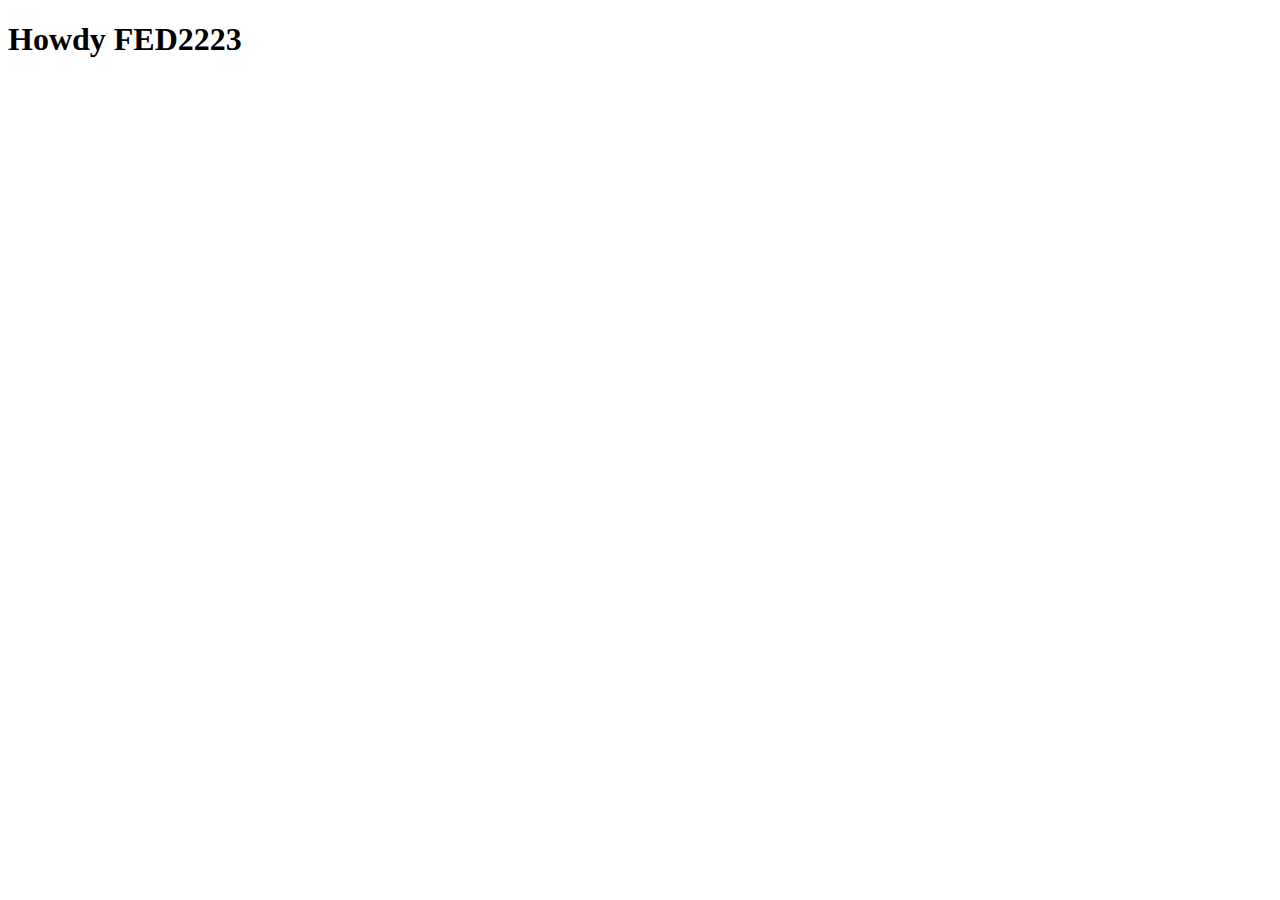
==== index.html @ 8b8162a5 "Add files via upload" ====
<!doctype html>
<html lang="nl">
	
<head>
	<meta charset="UTF-8">
	<meta name="author" content="jouw naam">
	<meta name="viewport" content="width=device-width, initial-scale=1">
	
	<title>Howdy FED2223</title>
	
	<link href="styles/style.css" rel="stylesheet">
	<link rel="icon" type="image/svg+xml" href="images/favicon.svg">
</head>

<body>
	<h1>Howdy FED2223</h1>

	<script defer src="scripts/script.js"></script>
</body>
	
</html>
---- styles/style.css ----
/**************/
/* CSS REMEDY */
/**************/
*, *::after, *::before {
  box-sizing:border-box;  
}

button, summary {
	cursor: pointer;
}





/*********************/
/* CUSTOM PROPERTIES */
/*********************/
:root {
	/* startje */
	--color-text:#111;
	--color-background:#eee;
}





/****************/
/* JOUW STYLING */
/****************/

/* jouw code */
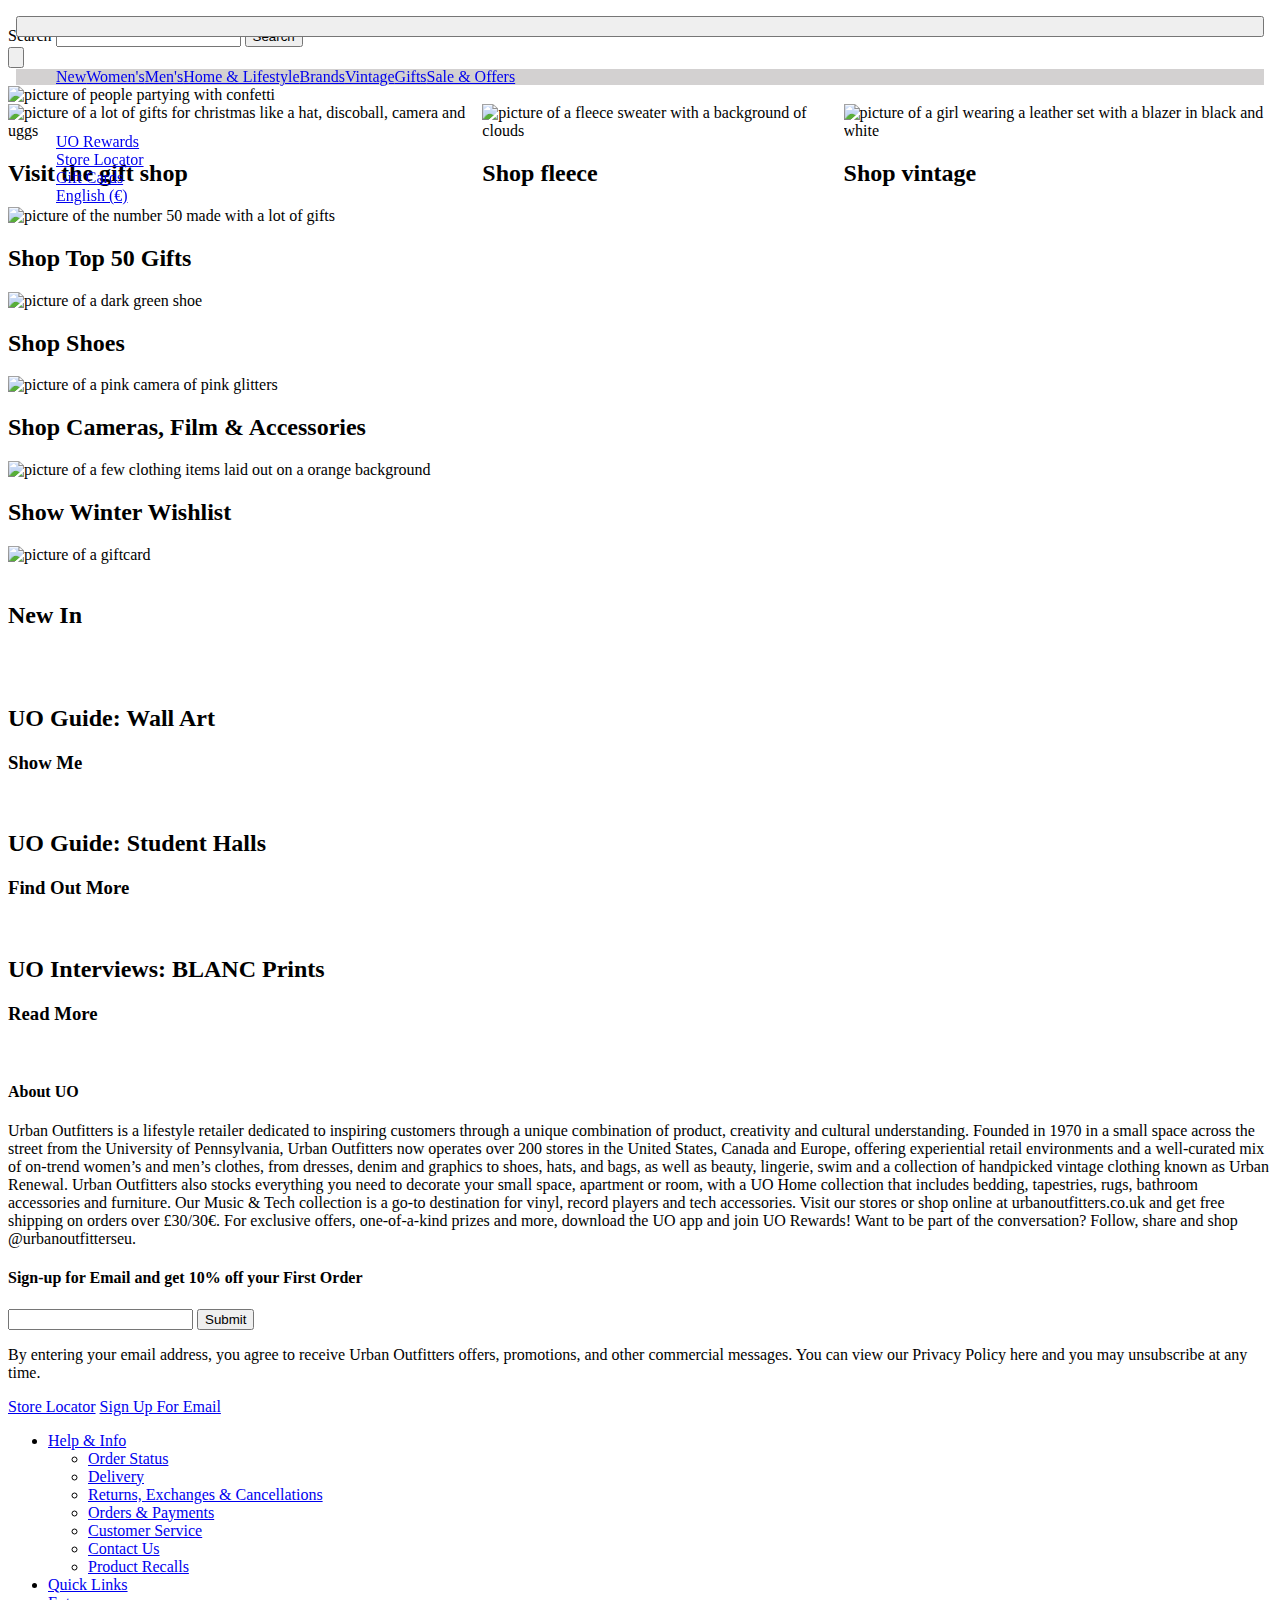
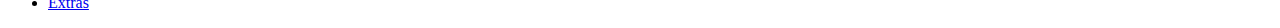
==== commit 62948323: "Add files via upload" ====
--- a/index.html
+++ b/index.html
@@ -1,21 +1,207 @@
 <!doctype html>
 <html lang="nl">
-	
+
 <head>
 	<meta charset="UTF-8">
 	<meta name="author" content="jouw naam">
 	<meta name="viewport" content="width=device-width, initial-scale=1">
-	
-	<title>Howdy FED2223</title>
-	
+
+	<title>Urban Outfitters</title>
+
 	<link href="styles/style.css" rel="stylesheet">
 	<link rel="icon" type="image/svg+xml" href="images/favicon.svg">
 </head>
 
 <body>
-	<h1>Howdy FED2223</h1>
+
+	<header>
+		<img src="images/logo_christmas_500px.gif" alt="">
+
+
+		<form>
+			<label for="search">
+				Search
+			</label>
+			<input type="search" id="search">
+			<button type="submit"> Search</button>
+		</form>
+
+
+
+
+		<button aria-label="open menu"> <img src="images/menu button.svg" alt=""></button>
+
+		<nav>
+			<button aria-label="toggle menu"><img src="images/exit button.svg" alt=""></button>
+			<ul>
+				<li><a href="New">New</a></li>
+				<li><a href="Women's">Women's</a></li>
+				<li><a href="Men's">Men's</a></li>
+				<li><a href="Home & Lifestyle">Home & Lifestyle</a></li>
+				<li><a href="Brands">Brands</a></li>
+				<li><a href="Vintage">Vintage</a></li>
+				<li><a href="Gifts">Gifts</a></li>
+				<li><a href="Sale & Offers">Sale & Offers</a></li>
+
+			</ul>
+			<ul>
+				<li><a href="UO Rewards">UO Rewards</a></li>
+				<li><a href="Store Locator">Store Locator</a></li>
+				<li><a href="Gift Cards">Gift Cards</a></li>
+				<li><a href="English (€)">English (€) </a></li>
+			</ul>
+		</nav>
+
+		<a href="#"><img src="images/shopping basket.svg" alt=""> </a>
+	</header>
+
+	<section>
+		<img src="images/black_friday_preview_today_only_HP_banner_mob_UK.webp" alt="">
+
+	</section>
+
+	<section>
+		<img src="images/221114_homepage_uk13-m.webp" alt="picture of people partying with confetti">
+	</section>
+
+	<section>
+		<ul>
+			<li>
+				<img src="images/221114_homepage_uk15-m.webp"
+					alt="picture of a lot of gifts for christmas like a hat, discoball, camera and uggs">
+				<h2>Visit the gift shop</h2>
+			</li>
+			<li>
+				<img src="images/221114_homepage_uk17-m.webp"
+					alt="picture of a fleece sweater with a background of clouds ">
+				<h2>Shop fleece</h2>
+			</li>
+			<li>
+				<img src="images/221114_homepage_uk19-m (1).webp"
+					alt="picture of a girl wearing a leather set with a blazer in black and white">
+				<h2>Shop vintage</h2>
+			</li>
+		</ul>
+	</section>
+
+
+	<section>
+		<img src="images/221114_homepage_uk21-m.webp" alt="picture of the number 50 made with a lot of gifts">
+		<h2>Shop Top 50 Gifts</h2>
+		<img src="images/221114_homepage_uk27-m.webp" alt="picture of a dark green shoe">
+		<h2>Shop Shoes</h2>
+
+
+		<img src="images/221114_homepage_uk25-m.webp" alt="picture of a pink camera of pink glitters">
+		<h2>Shop Cameras, Film & Accessories</h2>
+		<img src="images/221114_homepage_uk23-m.webp"
+			alt="picture of a few clothing items laid out on a orange background">
+		<h2>Show Winter Wishlist</h2>
+
+	</section>
+
+	<section>
+		<img src="images/giftcard1.webp" alt="picture of a giftcard">
+		<img src="images/giftcard2.webp" alt="">
+		<img src="images/giftcard3.webp" alt="">
+		<img src="images/giftcard4.webp" alt="">
+		<img src="images/giftcard5.webp" alt="">
+		<img src="images/giftcard6.webp" alt="">
+		<img src="images/giftcard7.webp" alt="">
+		<img src="images/giftcard8.webp" alt="">
+		<img src="images/giftcard9.webp" alt="">
+		<img src="images/giftcard10.webp" alt="">
+	</section>
+
+	<img src="images/bf_2022_teaser_sign_ups_mobile_banner_uk.webp" alt="">
+
+	<section>
+		<h2>New In</h2>
+		<ul>
+			<li></li>
+			<li><img src="images/carousel1.webp" alt=""></li>
+			<li><img src="images/carousel2.webp" alt=""></li>
+			<li><img src="images/carousel3.webp" alt=""></li>
+			<li><img src="images/carousel4.jpeg" alt=""></li>
+			<li><img src="images/carousel5.webp" alt=""></li>
+			<li><img src="images/carousel6.webp" alt=""></li>
+			<li><img src="images/carousel7.webp" alt=""></li>
+			<li><img src="images/carousel8.webp" alt=""></li>
+			<li><img src="images/carousel9.webp" alt=""></li>
+			<li><img src="images/giftcard10.webp" alt=""></li>
+			<li><img src="images/carousel11.webp" alt=""></li>
+			<li><img src="images/carousel12.webp" alt=""></li>
+			<li><img src="images/carousel12.webp" alt=""></li>
+			<li><img src="images/carousel13.webp" alt=""></li>
+			<li><img src="images/carousel14.webp" alt=""></li>
+		</ul>
+	</section>
+
+	<img src="images/uo culture .webp" alt="">
+
+	<img src="images/uo guide wall art.webp" alt="">
+	<h2>UO Guide: Wall Art</h2>
+	<h3>Show Me</h3>
+
+	<img src="images/uo guide student halls.webp" alt="">
+	<h2>UO Guide: Student Halls</h2>
+	<h3>Find Out More</h3>
+
+	<img src="images/Uo interviews.webp" alt="">
+	<h2>UO Interviews: BLANC Prints</h2>
+	<h3>Read More</h3>
+
+	<img src="images/ChistmasDelivery_UK.webp" alt="">
+	<img src="images/uo_app_update_-_app.webp" alt="">
+	<img src="images/StudentDiscount_10_UK.webp" alt="">
+
+	<h4>About UO</h4>
+	<p>Urban Outfitters is a lifestyle retailer dedicated to inspiring customers through a unique combination of
+		product, creativity and cultural understanding. Founded in 1970 in a small space across the street from the
+		University of Pennsylvania, Urban Outfitters now operates over 200 stores in the United States, Canada and
+		Europe, offering experiential retail environments and a well-curated mix of on-trend women’s and men’s clothes,
+		from dresses, denim and graphics to shoes, hats, and bags, as well as beauty, lingerie, swim and a collection of
+		handpicked vintage clothing known as Urban Renewal. Urban Outfitters also stocks everything you need to decorate
+		your small space, apartment or room, with a UO Home collection that includes bedding, tapestries, rugs, bathroom
+		accessories and furniture. Our Music & Tech collection is a go-to destination for vinyl, record players and tech
+		accessories. Visit our stores or shop online at urbanoutfitters.co.uk and get free shipping on orders over
+		£30/30€. For exclusive offers, one-of-a-kind prizes and more, download the UO app and join UO Rewards! Want to
+		be part of the conversation? Follow, share and shop @urbanoutfitterseu.</p>
+
+
+	<footer></footer>
+	<h4>Sign-up for Email and get 10% off your First Order</h4>
+
+	<input type="text">
+	<button type="submit">Submit</button>
+	<p>
+		By entering your email address, you agree to receive Urban Outfitters offers, promotions, and other commercial
+		messages. You can view our Privacy Policy here and you may unsubscribe at any time.
+	</p>
+
+	<a href="Store Locator">Store Locator</a>
+	<a href="Sign Up For Email">Sign Up For Email</a>
+	<ul>
+		<li><a href="Help & Info">Help & Info</a></li>
+		<ul>
+
+			<li><a href="Order Status">Order Status</a></li>
+			<li><a href="Delivery">Delivery</a></li>
+			<li><a href="Returns, Exchanges & Cancellations">Returns, Exchanges & Cancellations</a></li>
+			<li><a href="Orders & Payments">Orders & Payments</a></li>
+			<li><a href="Customer Service">Customer Service</a></li>
+			<li><a href="Contact Us">Contact Us</a></li>
+			<li><a href="Product Recalls">Product Recalls</a></li>
+
+		</ul>
+		<li><a href="Quick Links">Quick Links</a></li>
+		<li><a href="Extras">Extras</a></li>
+	</ul>
+
+	</footer>
+	</section>
 
 	<script defer src="scripts/script.js"></script>
 </body>
-	
-</html>
+
+</html>--- a/styles/style.css
+++ b/styles/style.css
@@ -20,7 +20,10 @@
 	/* startje */
 	--color-text:#111;
 	--color-background:#eee;
+	--header-background: rgb(211, 209, 209); 
 }
+	/*--maxwidth: 32rem; 
+
 
 
 
@@ -32,3 +35,91 @@
 
 /* jouw code */
 
+
+body{
+	/*grid-template-columns: minmax(auto, var(--maxWidth)); */
+
+	justify-content: center;
+	
+
+}
+
+header nav{
+	padding: 1em;
+	display: grid;
+	align-content: start;
+	gap: 1em;
+
+	position: fixed;
+
+	top: 0;
+	bottom: 0;
+	left: 0;
+	right: 0;
+
+	transform: translateX(0%);
+}
+
+ /*header{
+	min-height: 4em;
+	padding: 0 1em;
+} */
+
+header ul:nth-of-type(1) {
+	display: flex;
+	list-style-type: none ;
+	background-color: var(--header-background);
+	line-height:1;
+}
+
+/*header ul li:nth-of-type(1) {
+	display: flex;
+	border: ;
+	align-content: center;
+	list-style-type: none;
+} */
+
+header nav ul{
+	list-style-type: none;
+}
+
+
+section:nth-of-type(3) ul {
+	display: flex;
+	gap: 1em;
+	margin: 0;
+	padding: 0;
+	overflow: auto;
+	list-style-type: none;
+}
+
+/*section:nth-of-type(3) img{
+	width: 100%;
+} */
+
+section:nth-of-type(4) img{
+	display: grid;
+}
+
+section:nth-of-type(5){
+	display: flex;
+	gap: 1em;
+	margin: 0;
+	padding: 0;
+	overflow: scroll;
+}
+
+section:nth-of-type(5){
+	size: 100%;
+}
+
+section:nth-of-type(6) ul{
+	display: flex;
+	list-style-type: none;
+	overflow: scroll;
+	gap: 1em;
+	margin: 0;
+	padding: 0;
+	
+}
+
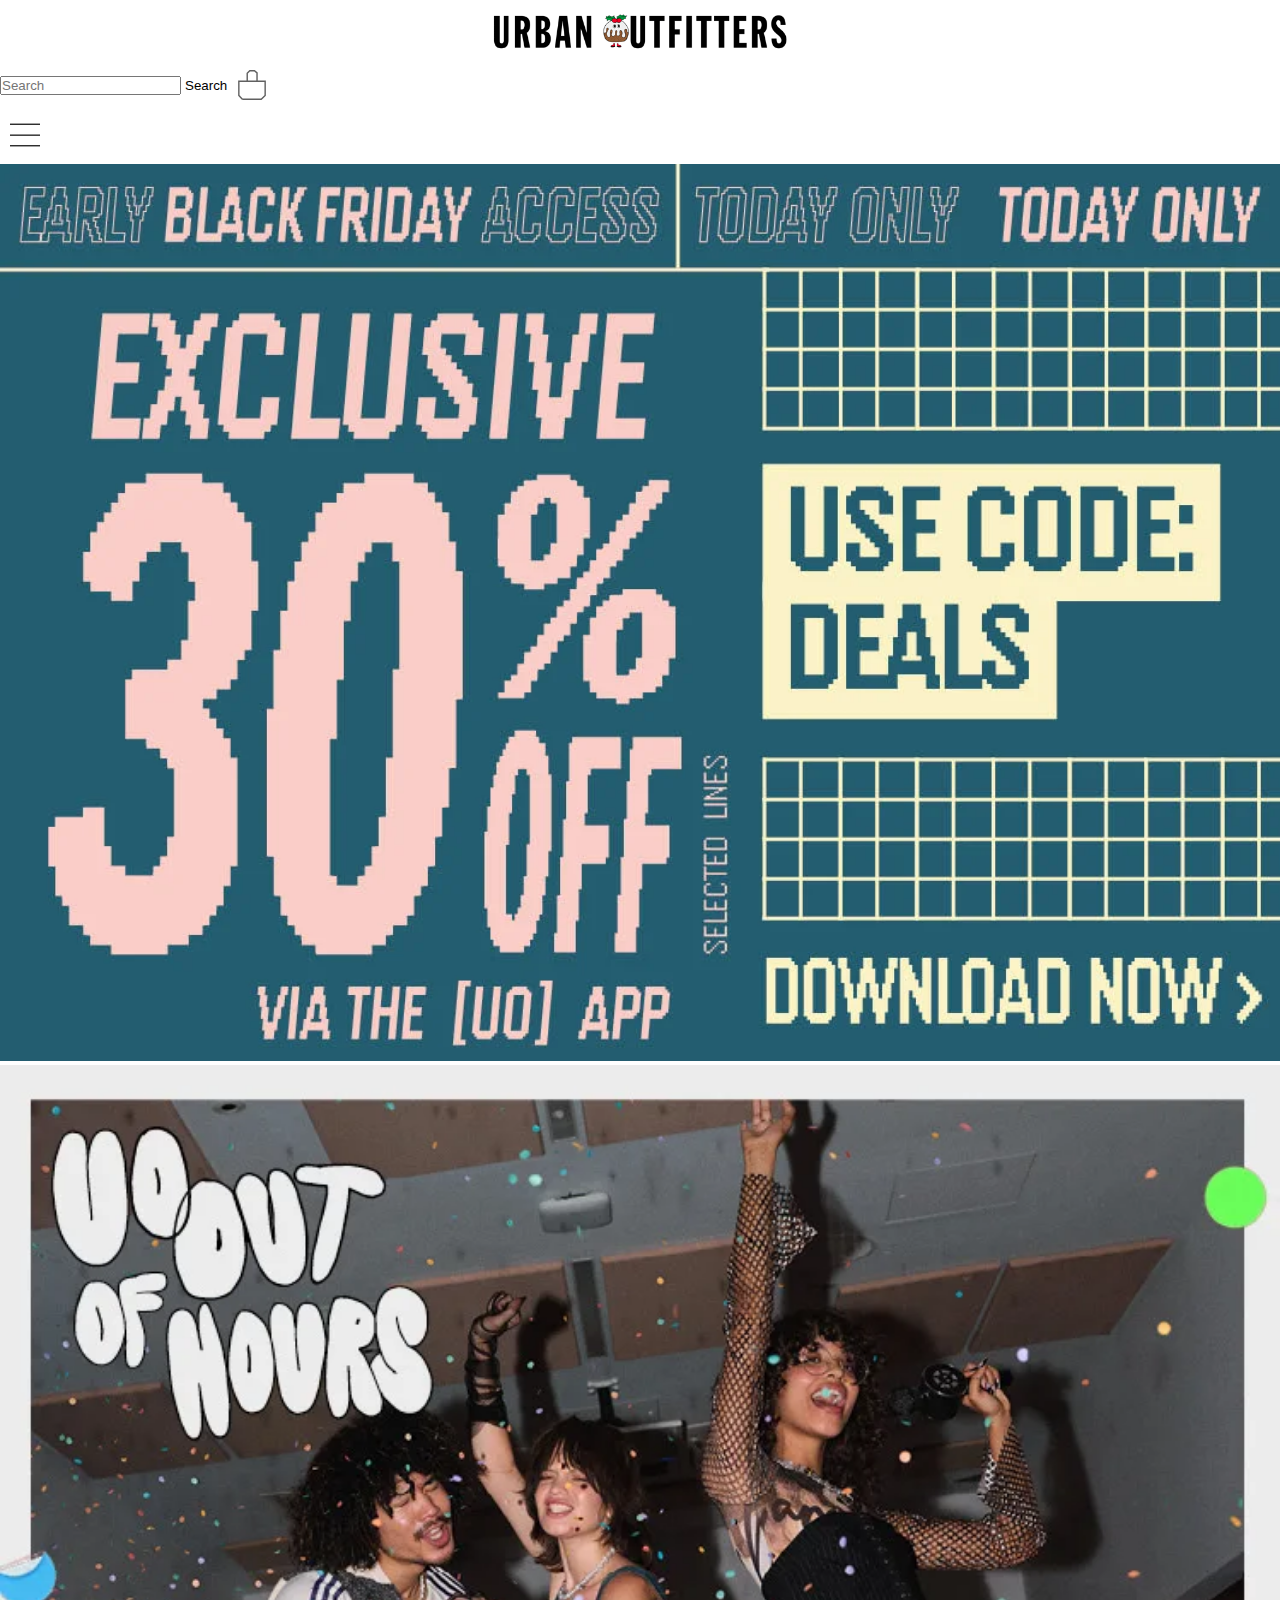
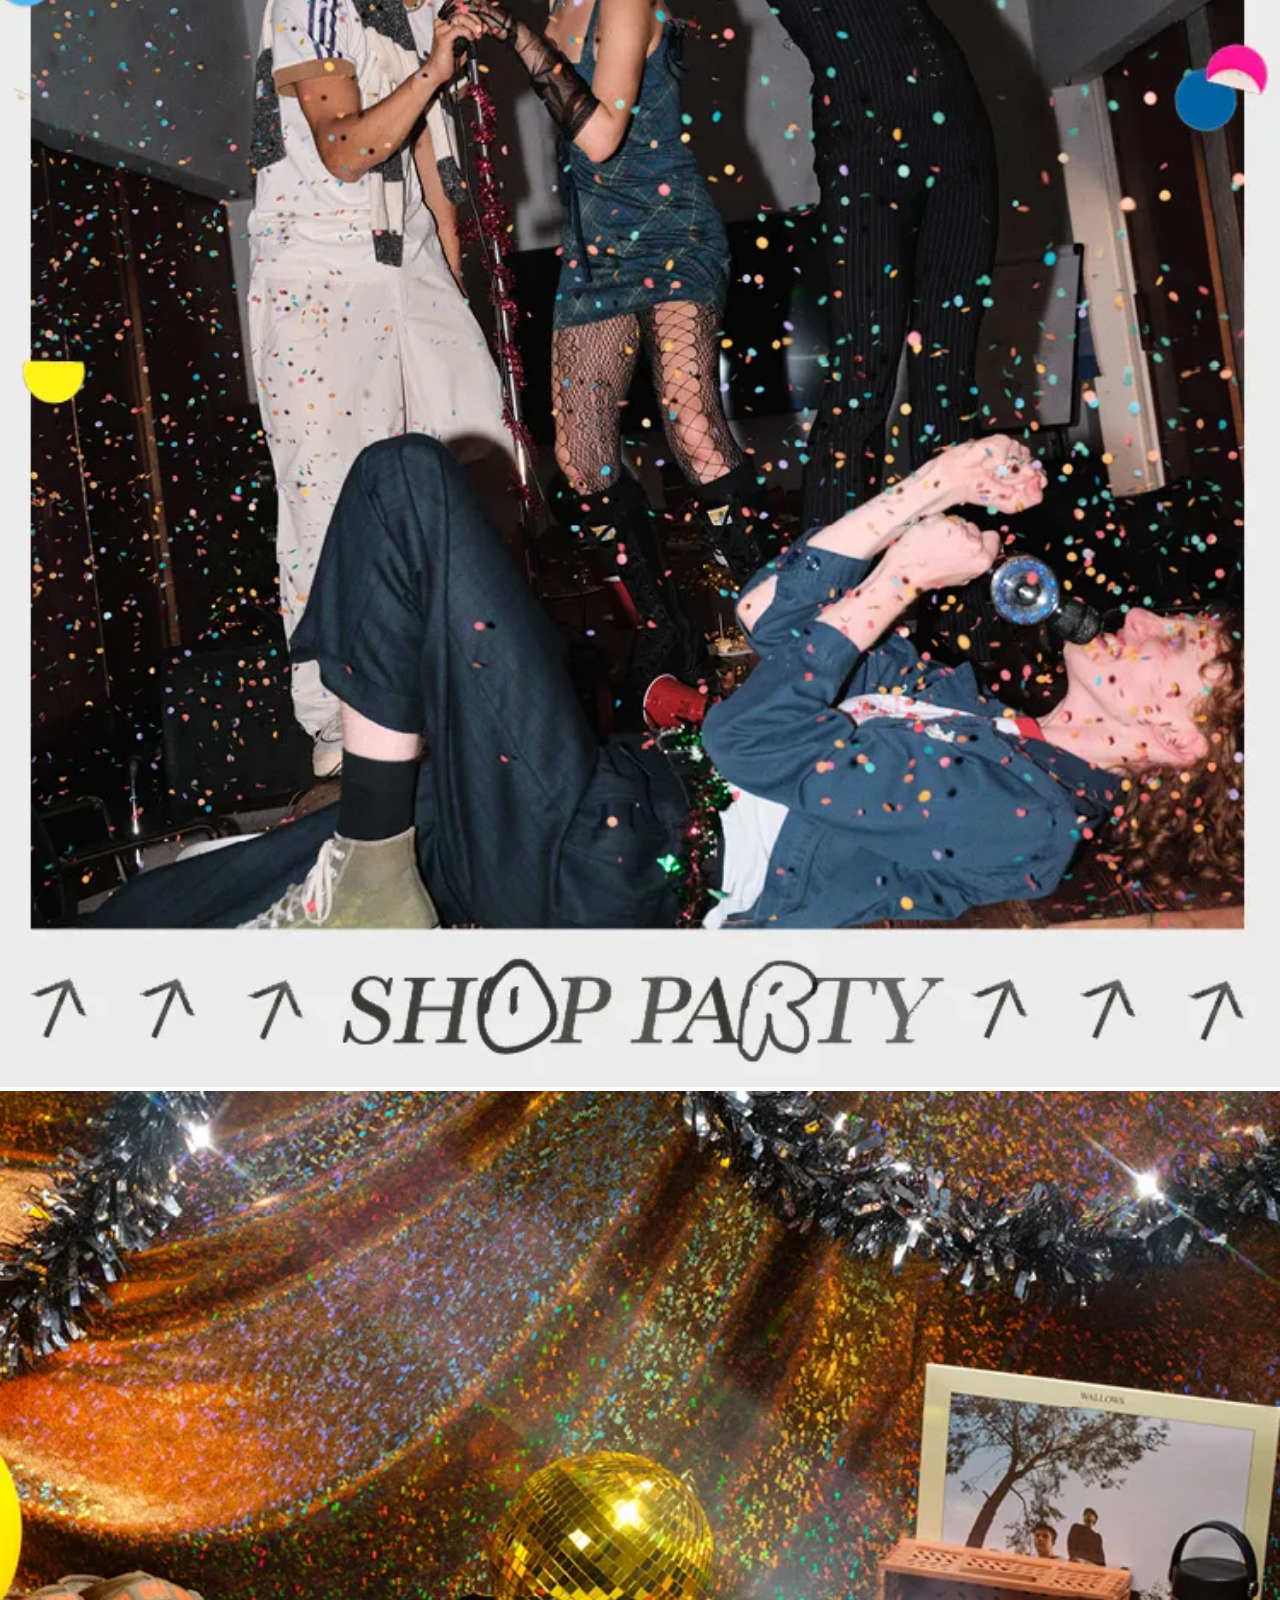
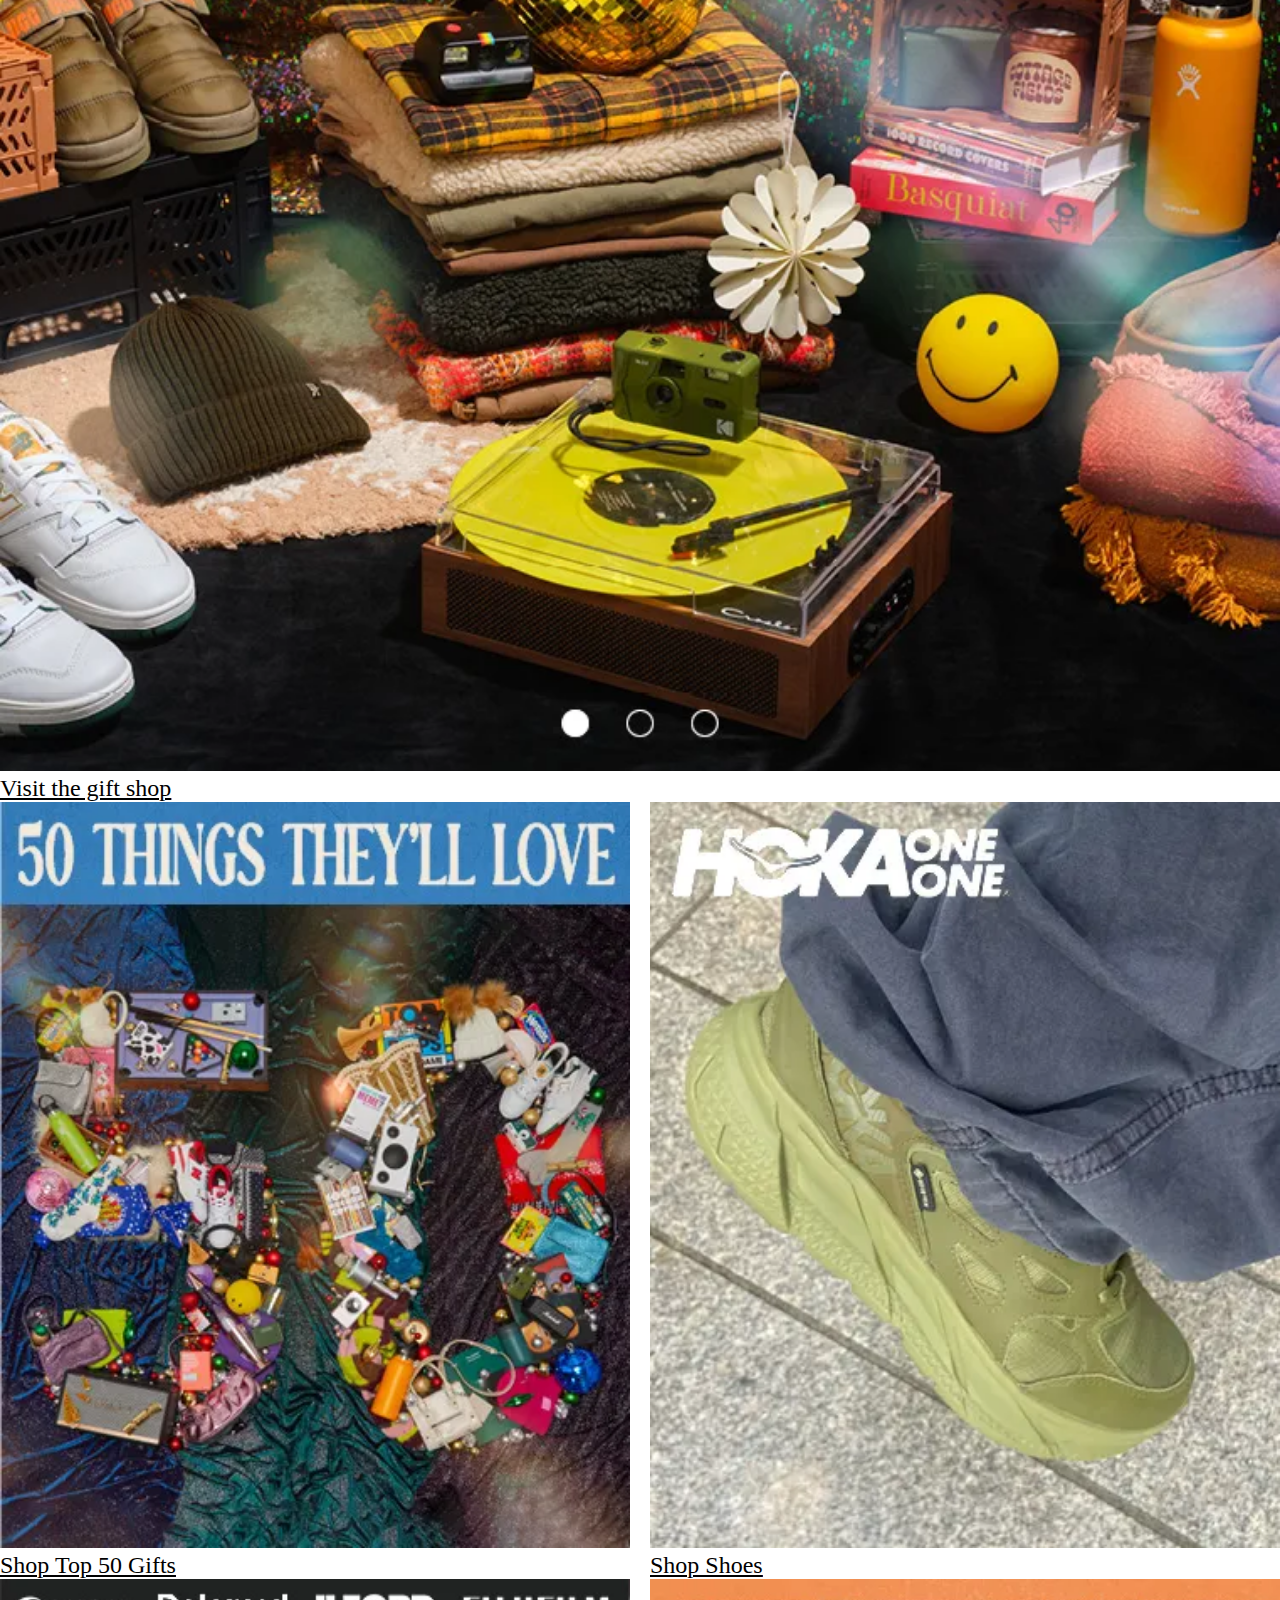
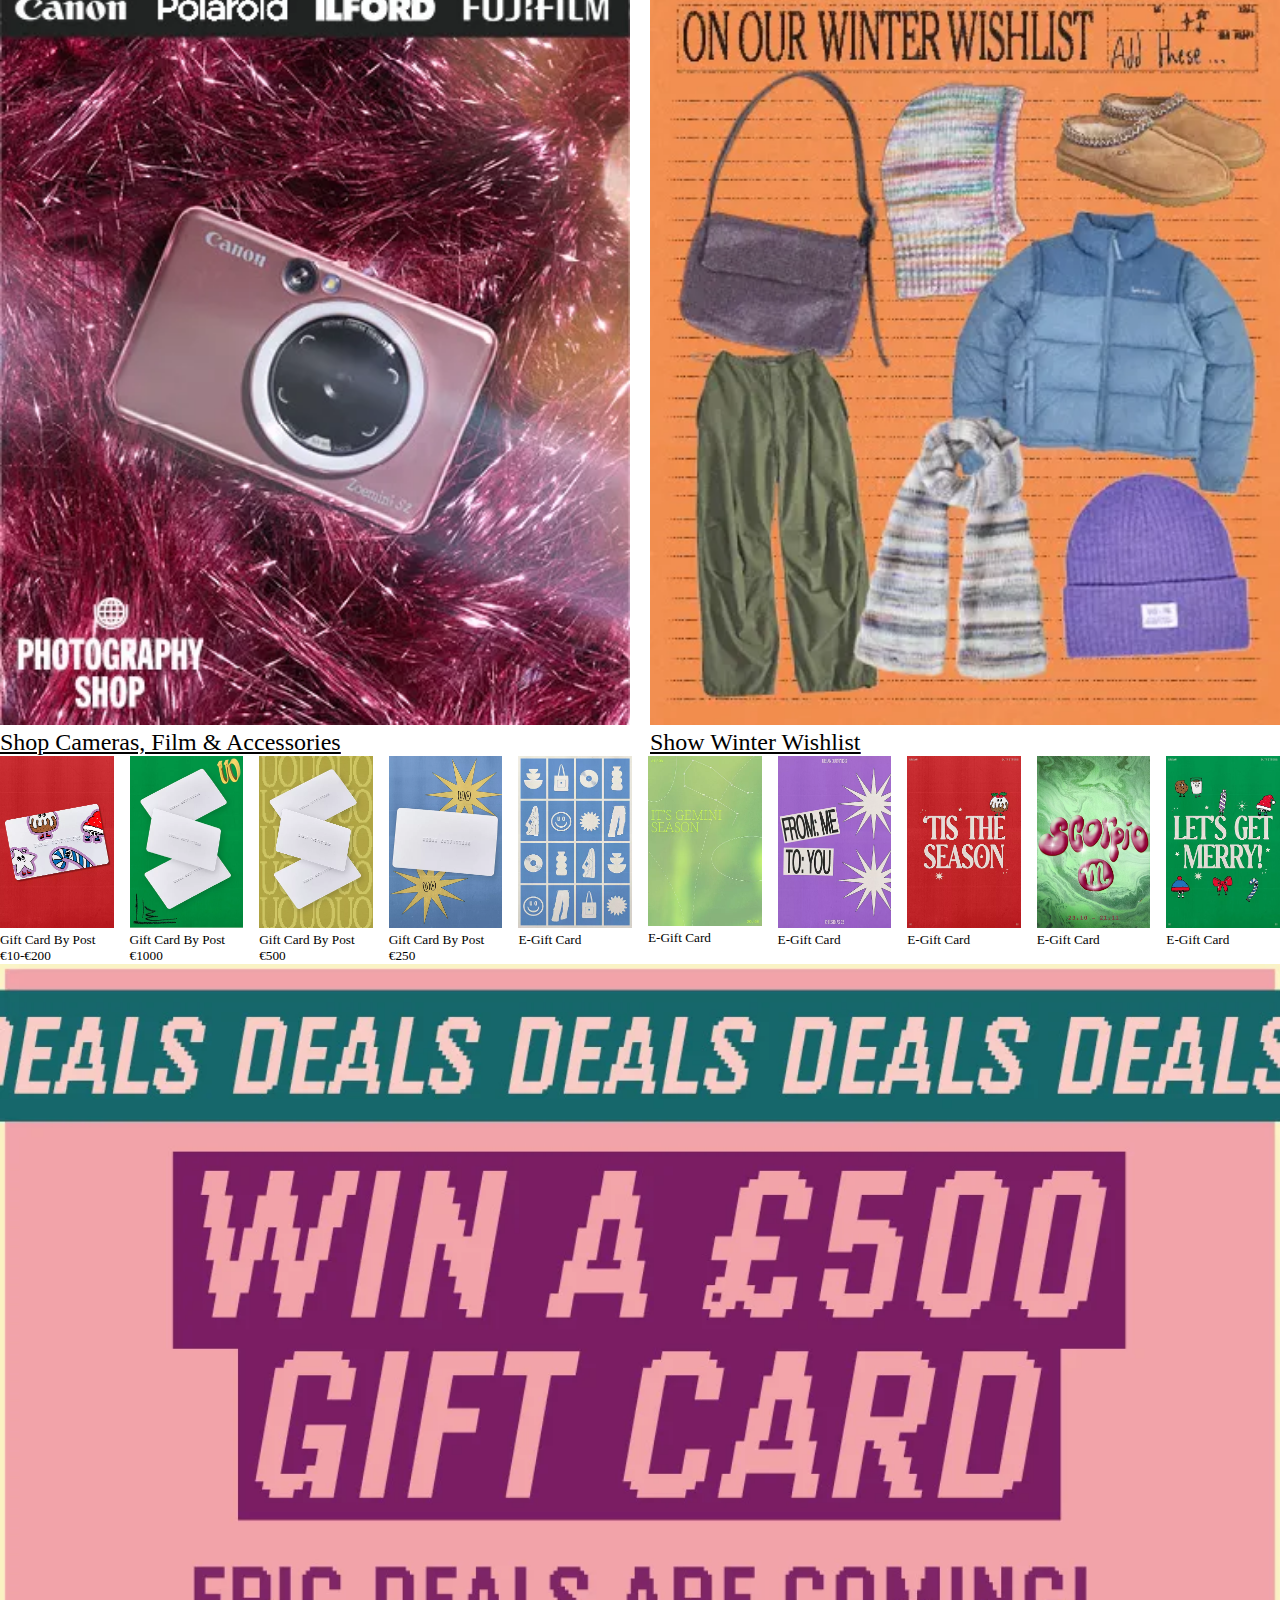
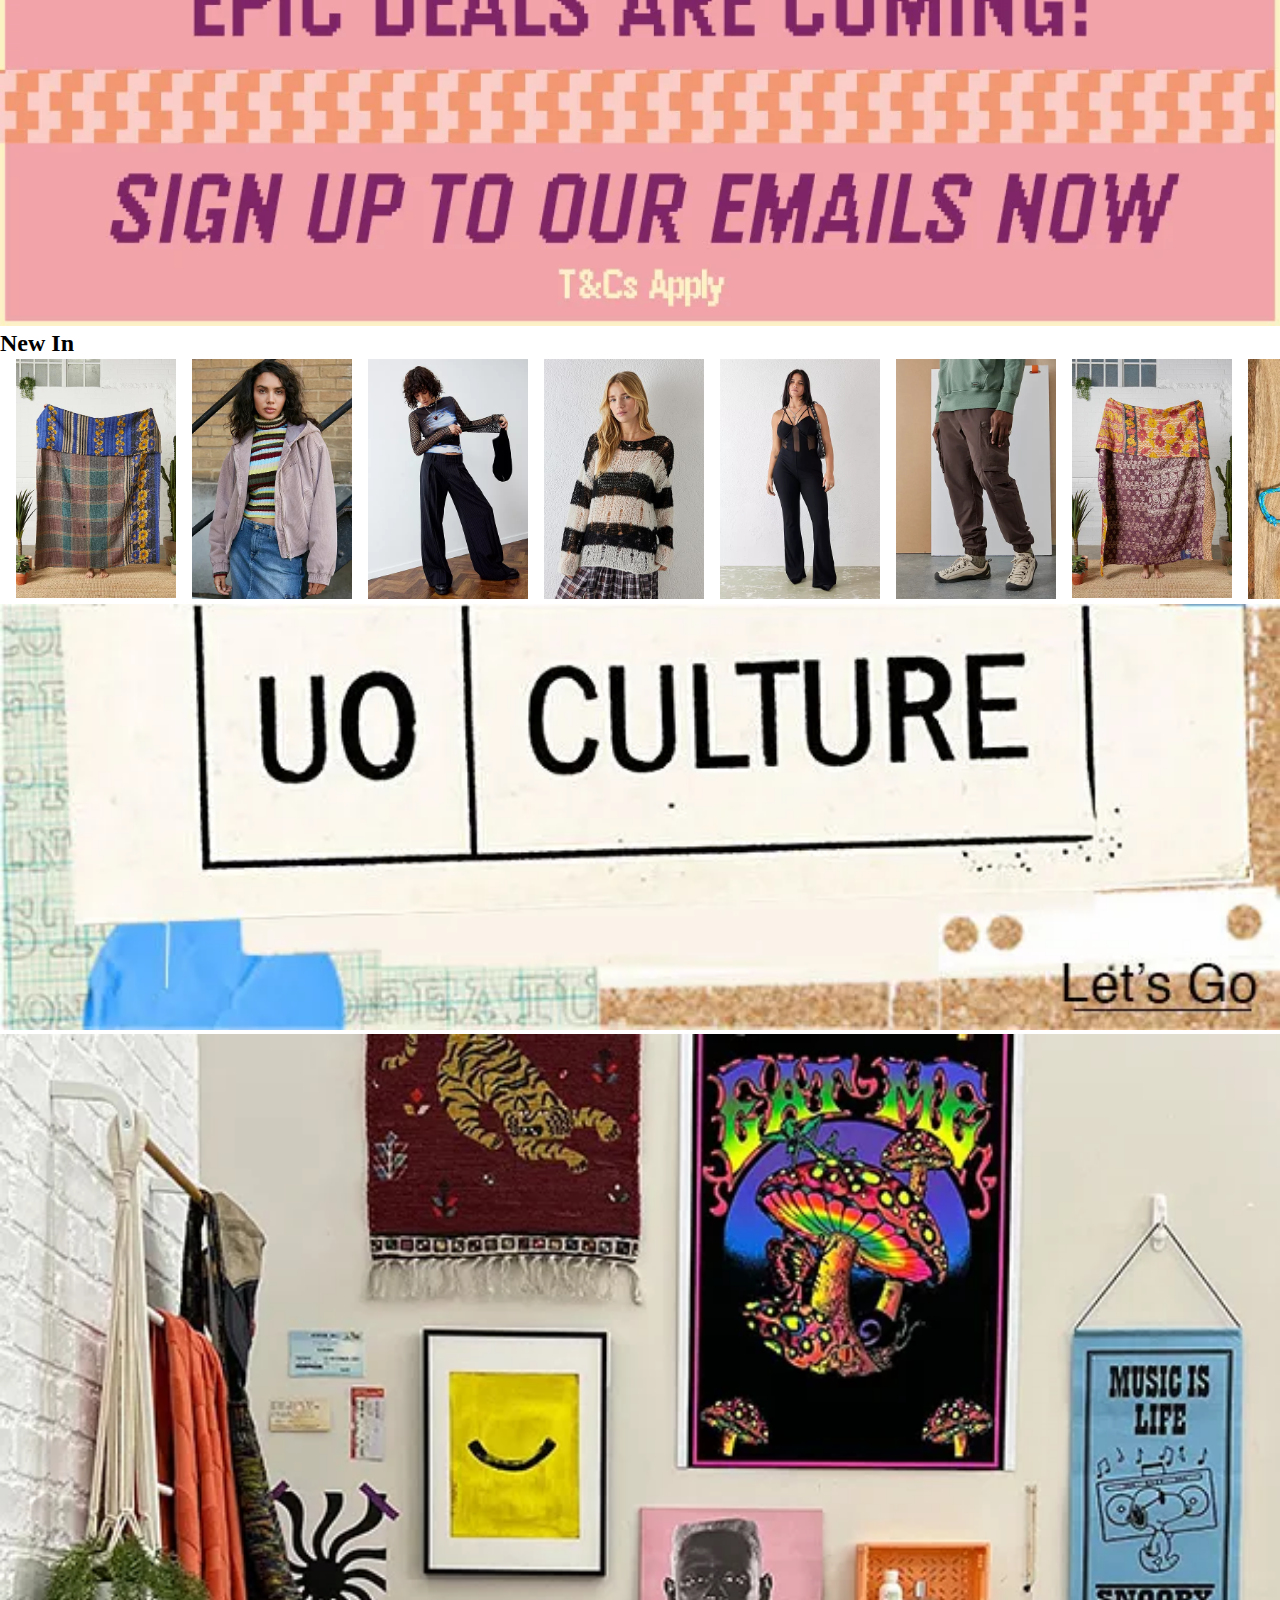
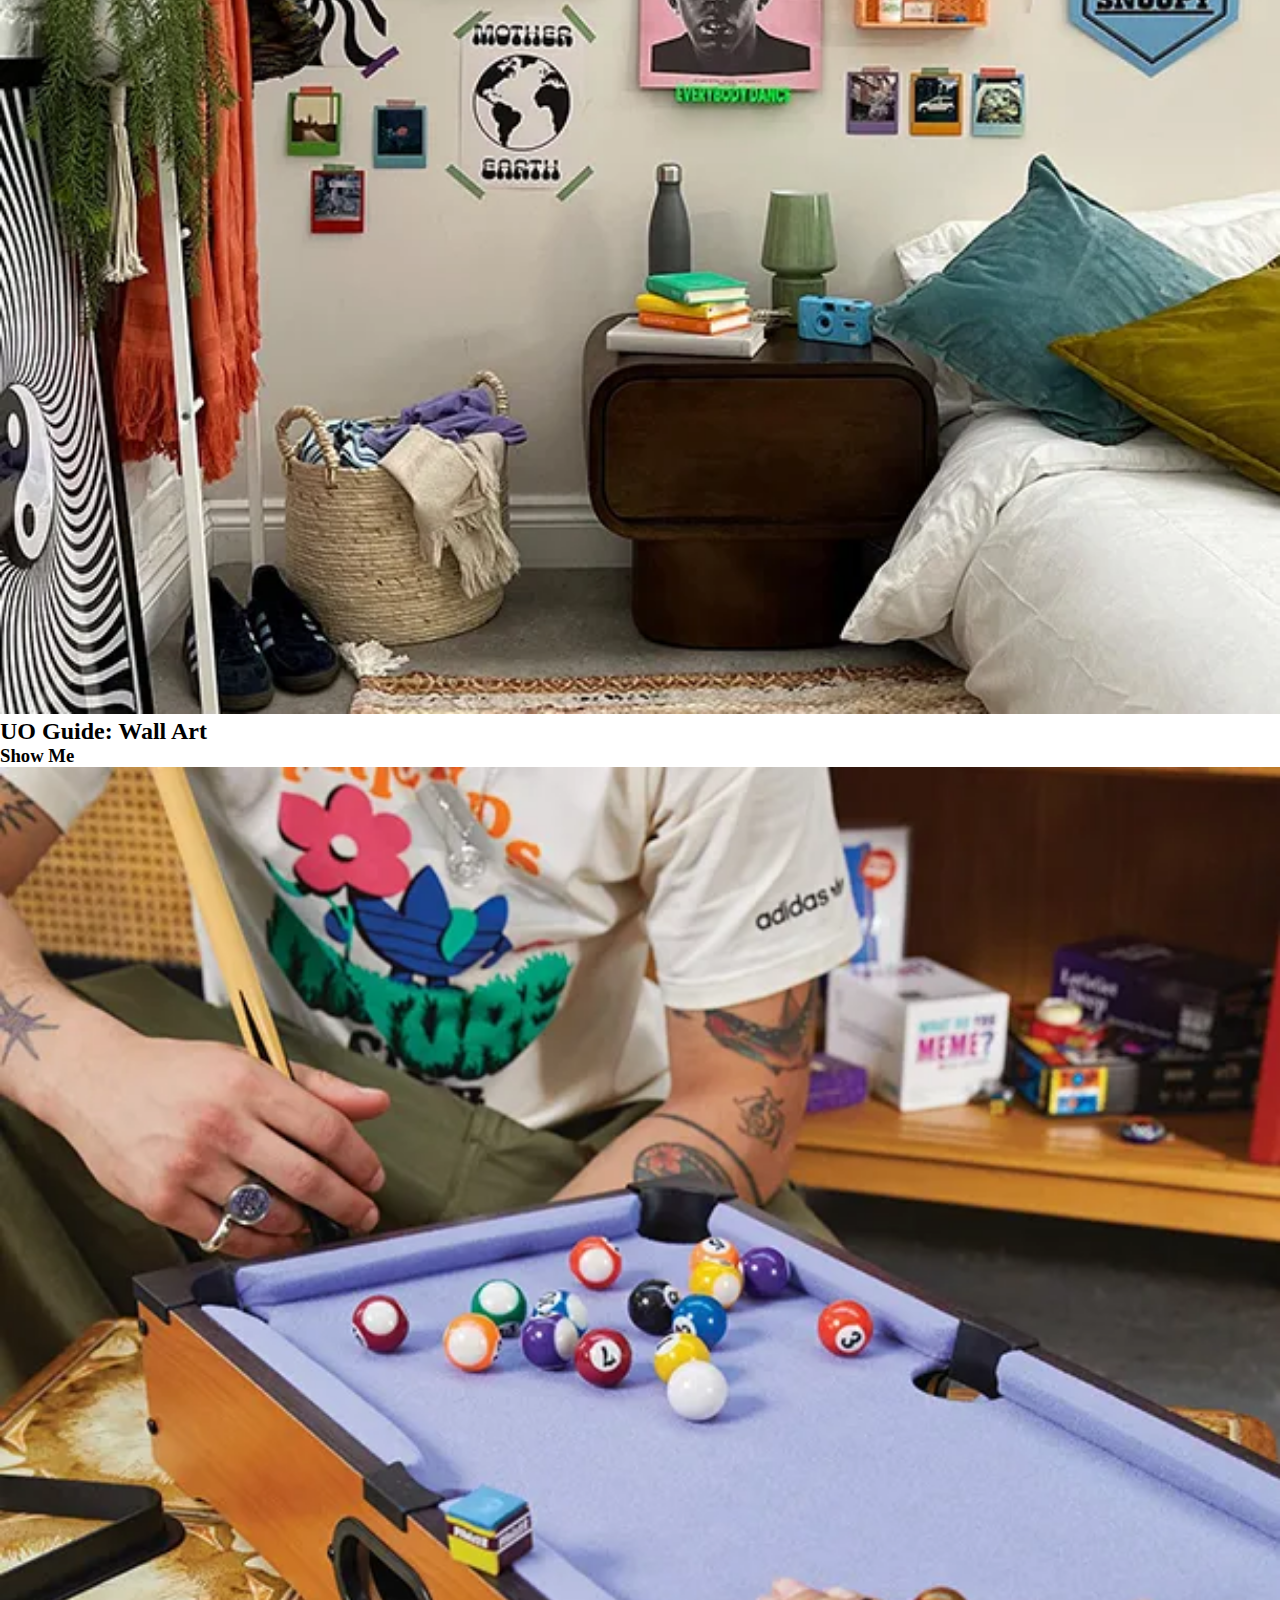
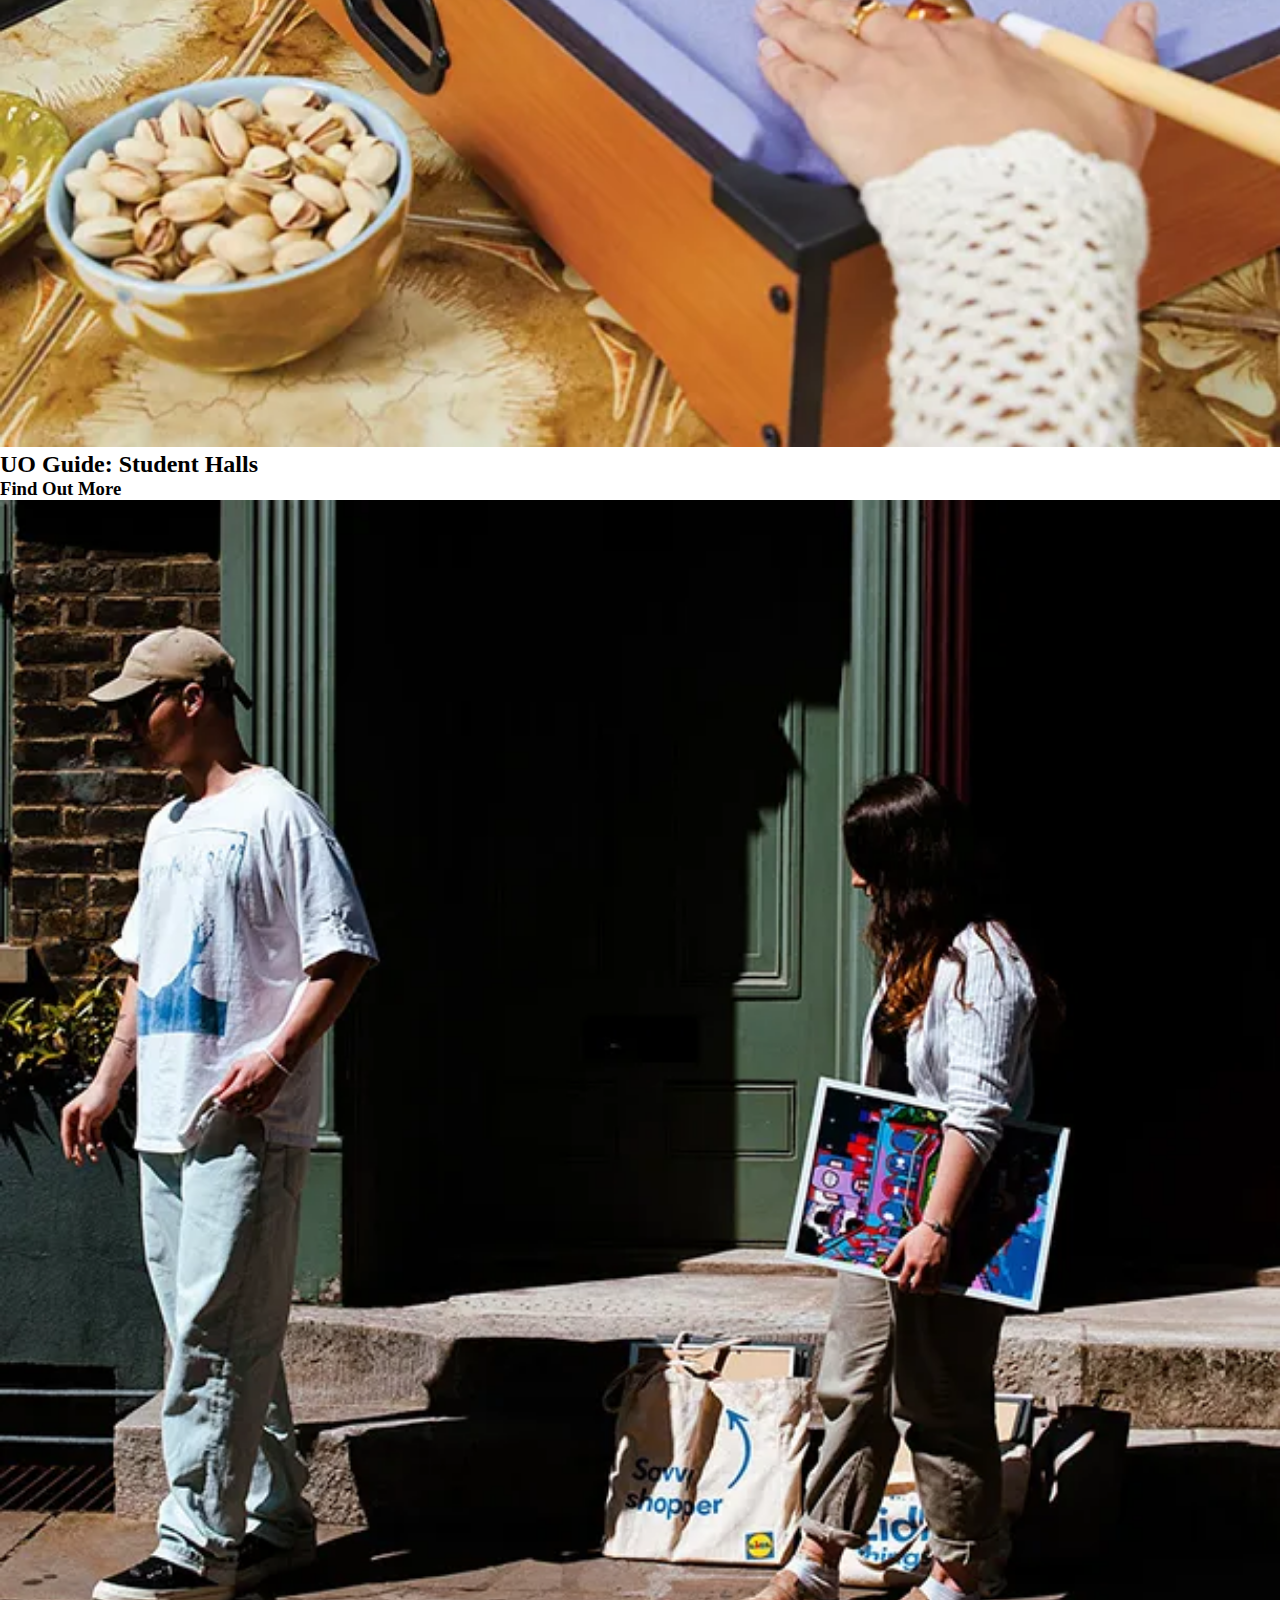
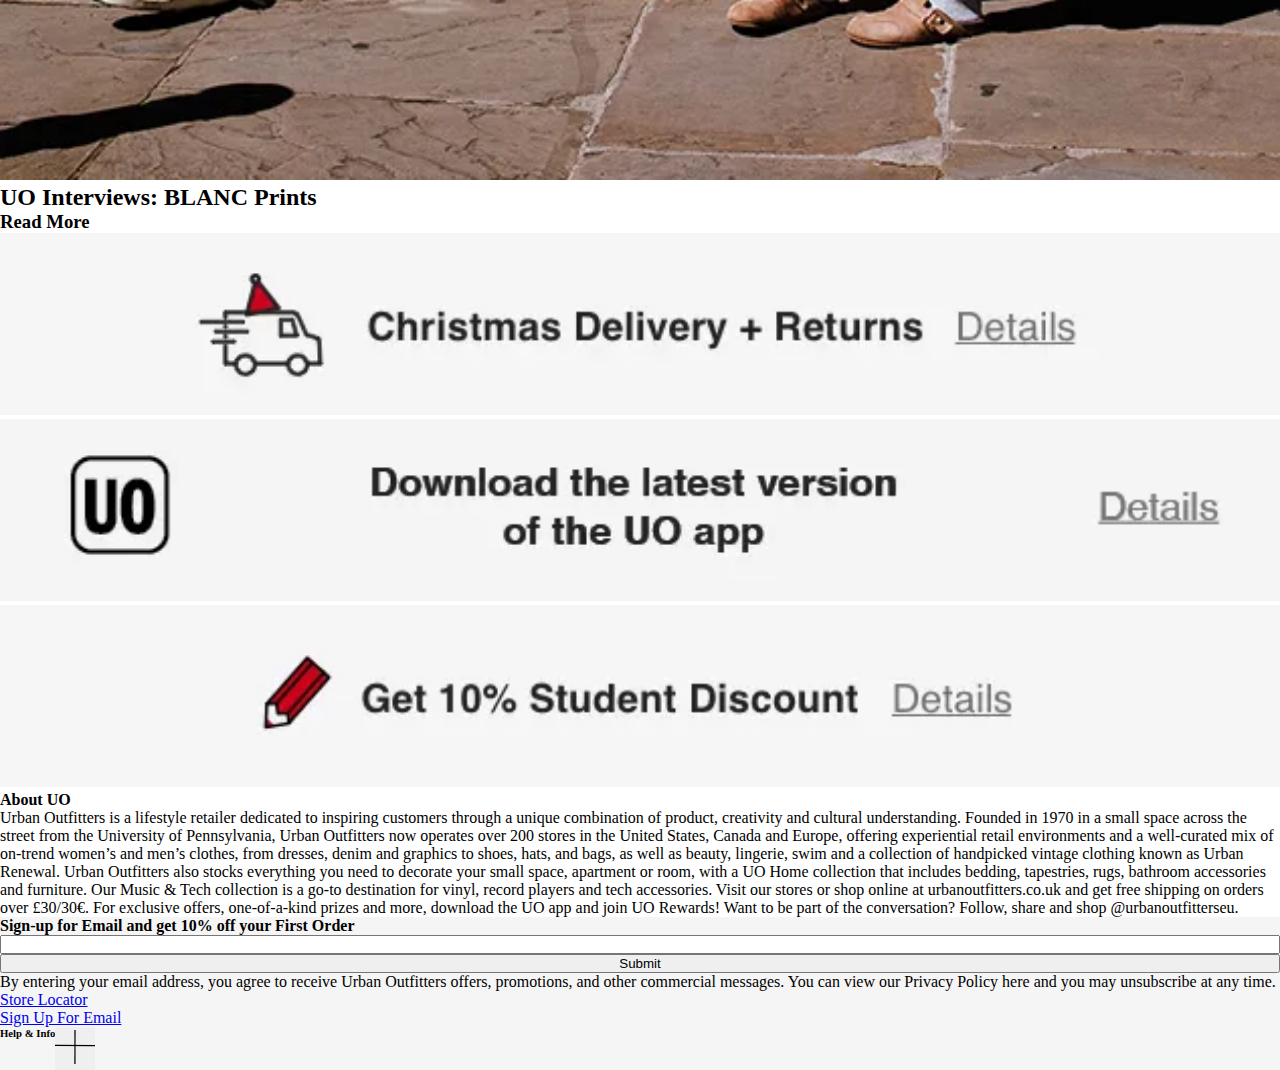
==== commit 80f58c6e: "Add files via upload" ====
--- a/index.html
+++ b/index.html
@@ -14,26 +14,31 @@
 
 <body>
 
+
 	<header>
-		<img src="images/logo_christmas_500px.gif" alt="">
-
-
-		<form>
-			<label for="search">
-				Search
-			</label>
-			<input type="search" id="search">
-			<button type="submit"> Search</button>
-		</form>
-
-
-
-
-		<button aria-label="open menu"> <img src="images/menu button.svg" alt=""></button>
+
+		<img src="images/logo_christmas_500px.gif" alt="shopping basket icon">
+
+		<section>
+			<form>
+				<label for="search">
+
+				</label>
+				<input type="search" id="search" placeholder="Search" img src="images/search icon.svg" alt="">
+				<button type="submit"> Search</button>
+			</form>
+			<a href="#"><img src="images/shopping basket.svg" alt=""> </a>
+
+		</section>
+
+
 
 		<nav>
+
 			<button aria-label="toggle menu"><img src="images/exit button.svg" alt=""></button>
+
 			<ul>
+				<a href="Sign in">Sign in</a>
 				<li><a href="New">New</a></li>
 				<li><a href="Women's">Women's</a></li>
 				<li><a href="Men's">Men's</a></li>
@@ -51,14 +56,18 @@
 				<li><a href="English (€)">English (€) </a></li>
 			</ul>
 		</nav>
-
-		<a href="#"><img src="images/shopping basket.svg" alt=""> </a>
+		<button aria-label="open menu"> <img src="images/menu button.svg" alt=""></button>
+
+	<div></div>
 	</header>
 
+
+
 	<section>
 		<img src="images/black_friday_preview_today_only_HP_banner_mob_UK.webp" alt="">
 
 	</section>
+
 
 	<section>
 		<img src="images/221114_homepage_uk13-m.webp" alt="picture of people partying with confetti">
@@ -69,48 +78,119 @@
 			<li>
 				<img src="images/221114_homepage_uk15-m.webp"
 					alt="picture of a lot of gifts for christmas like a hat, discoball, camera and uggs">
-				<h2>Visit the gift shop</h2>
+				<a href="#">
+					<h2>Visit the gift shop</h2>
+				</a>
+
 			</li>
 			<li>
 				<img src="images/221114_homepage_uk17-m.webp"
 					alt="picture of a fleece sweater with a background of clouds ">
-				<h2>Shop fleece</h2>
+				<a href="#">
+					<h2>Shop fleece</h2>
+				</a>
+
 			</li>
 			<li>
 				<img src="images/221114_homepage_uk19-m (1).webp"
 					alt="picture of a girl wearing a leather set with a blazer in black and white">
-				<h2>Shop vintage</h2>
-			</li>
-		</ul>
-	</section>
-
-
-	<section>
-		<img src="images/221114_homepage_uk21-m.webp" alt="picture of the number 50 made with a lot of gifts">
-		<h2>Shop Top 50 Gifts</h2>
-		<img src="images/221114_homepage_uk27-m.webp" alt="picture of a dark green shoe">
-		<h2>Shop Shoes</h2>
-
-
-		<img src="images/221114_homepage_uk25-m.webp" alt="picture of a pink camera of pink glitters">
-		<h2>Shop Cameras, Film & Accessories</h2>
-		<img src="images/221114_homepage_uk23-m.webp"
-			alt="picture of a few clothing items laid out on a orange background">
-		<h2>Show Winter Wishlist</h2>
-
-	</section>
-
-	<section>
-		<img src="images/giftcard1.webp" alt="picture of a giftcard">
-		<img src="images/giftcard2.webp" alt="">
-		<img src="images/giftcard3.webp" alt="">
-		<img src="images/giftcard4.webp" alt="">
-		<img src="images/giftcard5.webp" alt="">
-		<img src="images/giftcard6.webp" alt="">
-		<img src="images/giftcard7.webp" alt="">
-		<img src="images/giftcard8.webp" alt="">
-		<img src="images/giftcard9.webp" alt="">
-		<img src="images/giftcard10.webp" alt="">
+				<a href="#">
+					<h2>Shop vintage</h2>
+				</a>
+
+			</li>
+		</ul>
+	</section>
+
+
+	<section>
+		<ul>
+			<li>
+				<img src="images/221114_homepage_uk21-m.webp" alt="picture of the number 50 made with a lot of gifts">
+				<a href="#">
+					<h2>Shop Top 50 Gifts</h2>
+				</a>
+			</li>
+
+			<li>
+				<img src="images/221114_homepage_uk27-m.webp" alt="picture of a dark green shoe">
+				<a href="#">
+					<h2>Shop Shoes</h2>
+				</a>
+			</li>
+			<li>
+				<img src="images/221114_homepage_uk25-m.webp" alt="picture of a pink camera of pink glitters">
+				<a href="#">
+					<h2>Shop Cameras, Film & Accessories</h2>
+				</a>
+
+			</li>
+			<li>
+				<img src="images/221114_homepage_uk23-m.webp"
+					alt="picture of a few clothing items laid out on a orange background">
+				<a href="#">
+					<h2>Show Winter Wishlist</h2>
+				</a>
+			</li>
+
+		</ul>
+
+	</section>
+
+
+
+
+	<section>
+		<ul>
+			<li><img src="images/giftcard1.webp" alt="picture of a giftcard">
+				<h5>Gift Card By Post €10-€200</h5>
+			</li>
+			<li>
+				<img src="images/giftcard2.webp" alt="">
+				<h5>Gift Card By Post €1000</h5>
+			</li>
+			<li>
+				<img src="images/giftcard3.webp" alt="">
+				<h5>Gift Card By Post €500</h5>
+			</li>
+			<li>
+				<img src="images/giftcard4.webp" alt="">
+				<h5>Gift Card By Post €250</h5>
+			</li>
+			<li>
+				<img src="images/giftcard5.webp" alt="">
+				<h5>E-Gift Card</h5>
+			</li>
+			<li>
+				<img src="images/giftcard6.webp" alt="">
+				<h5>E-Gift Card</h5>
+			</li>
+			<li>
+				<img src="images/giftcard7.webp" alt="">
+				<h5>E-Gift Card</h5>
+			</li>
+			<li>
+				<img src="images/giftcard8.webp" alt="">
+				<h5>E-Gift Card</h5>
+			</li>
+			<li>
+				<img src="images/giftcard9.webp" alt="">
+				<h5>E-Gift Card</h5>
+			</li>
+			<li>
+				<img src="images/giftcard10.webp" alt="">
+				<h5>E-Gift Card</h5>
+			</li>
+
+
+
+
+
+
+
+
+
+		</ul>
 	</section>
 
 	<img src="images/bf_2022_teaser_sign_ups_mobile_banner_uk.webp" alt="">
@@ -168,38 +248,45 @@
 		£30/30€. For exclusive offers, one-of-a-kind prizes and more, download the UO app and join UO Rewards! Want to
 		be part of the conversation? Follow, share and shop @urbanoutfitterseu.</p>
 
-
-	<footer></footer>
-	<h4>Sign-up for Email and get 10% off your First Order</h4>
-
-	<input type="text">
-	<button type="submit">Submit</button>
-	<p>
-		By entering your email address, you agree to receive Urban Outfitters offers, promotions, and other commercial
-		messages. You can view our Privacy Policy here and you may unsubscribe at any time.
-	</p>
-
-	<a href="Store Locator">Store Locator</a>
-	<a href="Sign Up For Email">Sign Up For Email</a>
-	<ul>
-		<li><a href="Help & Info">Help & Info</a></li>
-		<ul>
-
-			<li><a href="Order Status">Order Status</a></li>
-			<li><a href="Delivery">Delivery</a></li>
-			<li><a href="Returns, Exchanges & Cancellations">Returns, Exchanges & Cancellations</a></li>
-			<li><a href="Orders & Payments">Orders & Payments</a></li>
-			<li><a href="Customer Service">Customer Service</a></li>
-			<li><a href="Contact Us">Contact Us</a></li>
-			<li><a href="Product Recalls">Product Recalls</a></li>
-
-		</ul>
-		<li><a href="Quick Links">Quick Links</a></li>
-		<li><a href="Extras">Extras</a></li>
-	</ul>
+	</section>
+	<footer>
+		<h4>Sign-up for Email and get 10% off your First Order</h4>
+
+		<input type="text">
+		<button type="submit">Submit</button>
+		<p>
+			By entering your email address, you agree to receive Urban Outfitters offers, promotions, and other
+			commercial
+			messages. You can view our Privacy Policy here and you may unsubscribe at any time.
+		</p>
+
+		<a href="Store Locator">Store Locator</a>
+		<a href="Sign Up For Email">Sign Up For Email</a>
+
+
+		<section>
+			<h6>Help & Info</h6>
+			<button aria-label="toggle help menu"><img src="images/plus icon.svg" alt=""> </button>
+			<ul>
+				<li><a href="Help & Info">Help & Info</a></li>
+				<ul>
+
+					<li><a href="Order Status">Order Status</a></li>
+					<li><a href="Delivery">Delivery</a></li>
+					<li><a href="Returns, Exchanges & Cancellations">Returns, Exchanges & Cancellations</a></li>
+					<li><a href="Orders & Payments">Orders & Payments</a></li>
+					<li><a href="Customer Service">Customer Service</a></li>
+					<li><a href="Contact Us">Contact Us</a></li>
+					<li><a href="Product Recalls">Product Recalls</a></li>
+
+				</ul>
+				<li><a href="Quick Links">Quick Links</a></li>
+				<li><a href="Extras">Extras</a></li>
+			</ul>
+		</section>
 
 	</footer>
-	</section>
+
 
 	<script defer src="scripts/script.js"></script>
 </body>
--- a/styles/style.css
+++ b/styles/style.css
@@ -3,6 +3,8 @@
 /**************/
 *, *::after, *::before {
   box-sizing:border-box;  
+  margin: 0;
+  padding: 0;
 }
 
 button, summary {
@@ -20,9 +22,16 @@
 	/* startje */
 	--color-text:#111;
 	--color-background:#eee;
+	--color-header: rgb (211,209.209);
 	--header-background: rgb(211, 209, 209); 
-}
-	/*--maxwidth: 32rem; 
+	--color-footer: #f5f5f5;
+	--h1-color: #000000;
+	--color-hover: rgb(112, 112, 112);
+	--red: rgb(238,0,0);
+	--white: rgb(255, 255, 255);
+	--menu-back: rgb(102 102 102/ .5)
+}
+	
 
 
 
@@ -36,90 +45,307 @@
 /* jouw code */
 
 
+
 body{
 	/*grid-template-columns: minmax(auto, var(--maxWidth)); */
 
-	justify-content: center;
-	
-
-}
+	justify-content: center; 
+	font-family: inherit;
+	 width: 100%; 
+}
+ 
+img{
+	width: 100%;
+}  
+/* header */
+
+a h2{
+	font-family: inherit;
+	font-weight: normal;
+	color: var(--h1-color);
+	text-decoration: underline;
+	font-size: 1,4rem;
+
+}
+
+
+
+ header section{
+	 display: flex;
+	flex-direction: row;  
+	line-height: 2em;
+	align-items: center;  
+	/* padding: 1em;
+	margin: 1em; */
+	
+} 
+
+
 
 header nav{
 	padding: 1em;
 	display: grid;
+
+	
 	align-content: start;
 	gap: 1em;
+	background-color: var(--white);
+	justify-content: center;
+
 
 	position: fixed;
 
 	top: 0;
 	bottom: 0;
 	left: 0;
-	right: 0;
-
-	transform: translateX(0%);
-}
-
- /*header{
-	min-height: 4em;
-	padding: 0 1em;
-} */
+	right: 0; 
+	width: 250px;
+
+	transform: translateX(-100%);
+	
+}
+
+header nav.open{
+	transform: translateX(0);
+	
+	justify-content: right; 
+	border-style: solid;
+	background-color: var(--white);
+	border: none;
+	
+}
+
+header div{
+	position: fixed;
+	inset: 0;
+	background: var(--menu-back);
+
+	opacity: 0;
+	pointer-events: none;
+	transition: .5s;
+}
+
+header div.open{
+	opacity: 1;
+	pointer-events: all;
+	cursor: pointer;
+}
+
+header img:first-of-type{
+	display: block;
+	margin: auto;
+	padding: 10px;
+	max-width: 20em;
+	/* margin: 10px; */
+	/* padding: 10px; */
+	width: auto;
+}
+
+header button{
+	background: none;
+	border: none;
+}
+
+
+header nav a{
+
+		color: var(--color-text);
+		text-decoration: none;
+		background-color: var(--color-background);
+}
+
+header nav a:hover{
+	text-decoration: underline;
+	color: var(--color-hover) ;
+}
+
+header nav ul:last-of-type{
+	color: var(--red);
+}
+
+
 
 header ul:nth-of-type(1) {
+	list-style-type: none ;
+	line-height:1;
+}
+
+
+
+header nav ul{
+	list-style-type: none;
+}
+
+/* sections */
+
+section:first-of-type img {
+	width: 100%;
+}
+
+
+section:nth-of-type(3) ul {
+	display: grid;
+    grid-template-columns: repeat(3, 100vw);
+	gap: 1em;
+	margin: 0;
+	padding: 0;
+	overflow-x: scroll;
+	list-style-type: none;
+}
+
+section:nth-of-type(4) ul {
+	grid-column-gap: 20px;
+	display: grid;
+	 grid-template-columns: 1fr 1fr;  
+	margin: 0 auto;
+	list-style: none;
+	 padding: 0;
+}
+
+
+section:nth-of-type(5) ul {
 	display: flex;
-	list-style-type: none ;
-	background-color: var(--header-background);
-	line-height:1;
-}
-
-/*header ul li:nth-of-type(1) {
+	overflow-x: scroll;
+	grid-template-columns: 3fr  ;
+	grid-column-gap: 1em;  
+	gap: 1em; 
+	 margin: 0;
+	padding: 0; 
+	
+	list-style-type: none;
+
+}
+
+
+ /* section:nth-last-of-type(5) ul{
+	display: grid;
+	list-style-type: none; */
+	/* grid-template-columns: 1fr 1fr;
+	gap: 1em;
+	overflow-x: scroll;
+	list-style-type: none; */
+	/* grid-column-gap: 20px;
+
+	grid-template-columns: repeat(14, 1fr); */
+	/* margin: 0 auto; } */
+
+
+
+
+
+section:nth-of-type(6) ul{
 	display: flex;
-	border: ;
-	align-content: center;
-	list-style-type: none;
-} */
-
-header nav ul{
-	list-style-type: none;
-}
-
-
-section:nth-of-type(3) ul {
+	align-items: center;
+	gap: 1em;
+	padding: 0; 
+	overflow-x: scroll;
+	list-style-type: none;
+
+}
+
+section:nth-of-type(6) img{
+	width: 10em;
+}
+
+section:nth-of-type(6) li p{
+	position: absolute;
+	
+}
+
+h5{
+	font-family: inherit;
+	font-weight: normal;
+}
+
+/* section:nth-of-type(6){
 	display: flex;
 	gap: 1em;
 	margin: 0;
 	padding: 0;
 	overflow: auto;
-	list-style-type: none;
-}
-
-/*section:nth-of-type(3) img{
-	width: 100%;
+}  */
+
+/* section:nth-of-type(6){
+	size: 100%;
+	grid-column-gap: 10px;
+	display: grid; 
 } */
 
-section:nth-of-type(4) img{
-	display: grid;
-}
-
-section:nth-of-type(5){
+section:nth-of-type(7) ul{
 	display: flex;
+	list-style-type: none;
+	overflow: scroll;
 	gap: 1em;
 	margin: 0;
 	padding: 0;
-	overflow: scroll;
-}
-
-section:nth-of-type(5){
-	size: 100%;
-}
-
-section:nth-of-type(6) ul{
-	display: flex;
-	list-style-type: none;
-	overflow: scroll;
-	gap: 1em;
-	margin: 0;
-	padding: 0;
-	
-}
-
+	
+}
+
+/* footer */
+
+footer{
+	display: grid;
+	background-color: var(--color-footer);
+}
+
+footer section{
+	--uitklaptijd:(.3s);
+	
+	display:flex;
+	flex-wrap:wrap;
+	
+}
+
+footer ul:nth-of-type(1){
+	display:flex;
+	flex-wrap:wrap;
+}
+
+footer section button {
+	width:3em;
+
+	padding:0;
+	background-color: none;
+	border: none;
+	cursor:pointer;
+}
+
+footer section ul {
+	width:100%;
+	margin:0;
+	padding:0;
+	list-style:none;
+	
+
+	
+	max-height:0em;
+	overflow:hidden;
+}
+
+
+
+/* @media (min-width:60em) {
+	footer {
+		display:flex;
+		
+		max-width:72em;
+		margin:0 auto;
+	}
+	
+	footer section {
+		flex-grow:1;	
+	}
+	
+	footer section h6 {
+		cursor:unset;	
+	}
+	
+	footer section > button {
+		display:none;
+	}
+	
+	footer section ul,
+	footer section.open ul {
+		max-height:unset;
+	}
+} */
